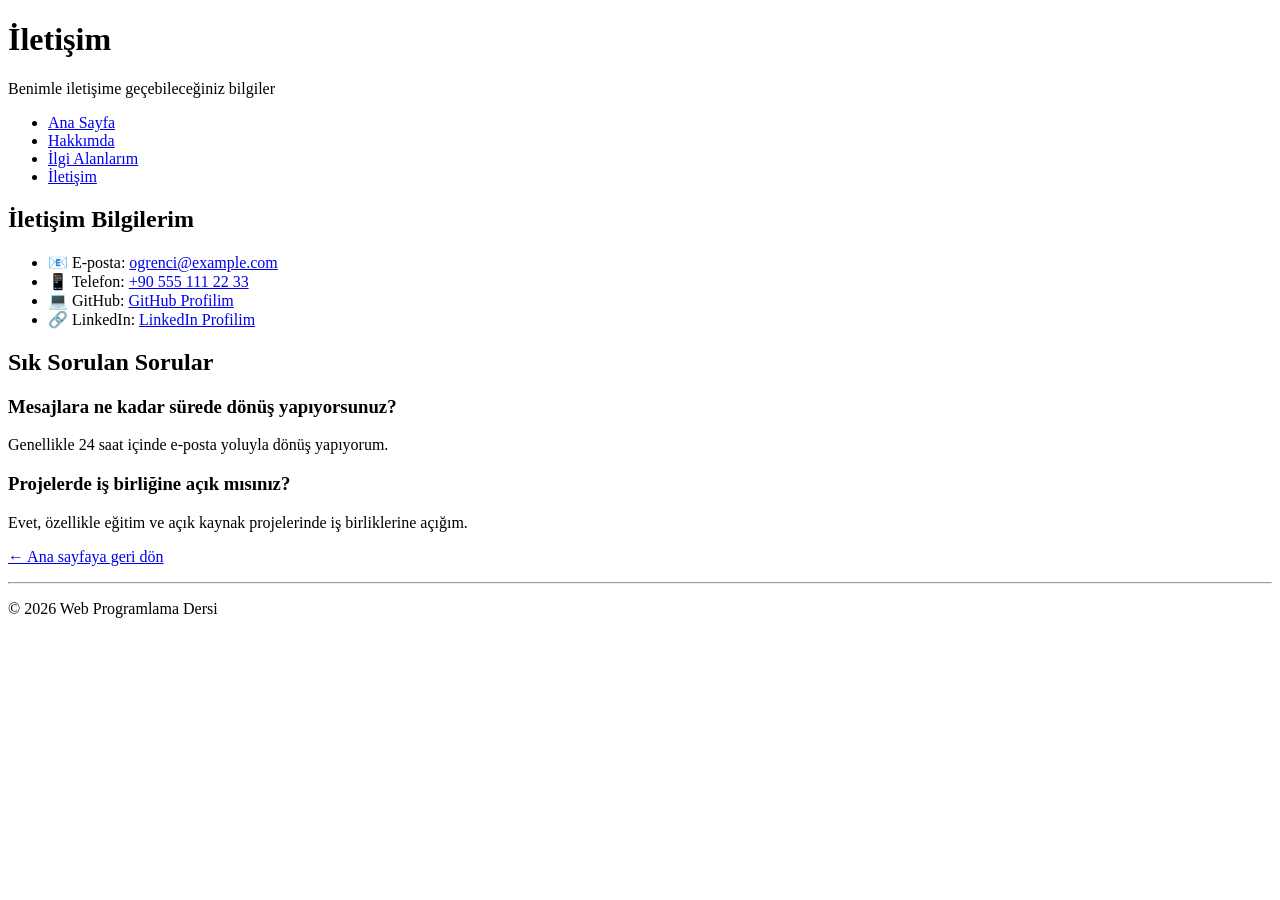
==== contact.html @ b7e61383 "Add files via upload" ====
<!DOCTYPE html>
<html lang="tr">
<head>
    <meta charset="UTF-8">
    <title>İletişim - Emine Umay Kılıç</title>
</head>
<body>

<header>
    <h1>İletişim</h1>
    <p>Benimle iletişime geçebileceğiniz bilgiler</p>
</header>

<nav>
    <ul>
        <li><a href="index.html">Ana Sayfa</a></li>
        <li><a href="about.html">Hakkımda</a></li>
        <li><a href="interests.html">İlgi Alanlarım</a></li>
        <li><a href="contact.html">İletişim</a></li>
    </ul>
</nav>

<main>
    <section>
        <h2>İletişim Bilgilerim</h2>
        <ul>
            <li>📧 E-posta: <a href="mailto:ogrenci@example.com">ogrenci@example.com</a></li>
            <li>📱 Telefon: <a href="tel:+905551112233">+90 555 111 22 33</a></li>
            <li>💻 GitHub: <a href="https://github.com/umaykilic" target="_blank">GitHub Profilim</a></li>
            <li>🔗 LinkedIn: <a href="https://linkedin.com/in/umaykilic" target="_blank">LinkedIn Profilim</a></li>
        </ul>
    </section>

    <section>
        <h2>Sık Sorulan Sorular</h2>
        
        <h3>Mesajlara ne kadar sürede dönüş yapıyorsunuz?</h3>
        <p>Genellikle 24 saat içinde e-posta yoluyla dönüş yapıyorum.</p>

        <h3>Projelerde iş birliğine açık mısınız?</h3>
        <p>Evet, özellikle eğitim ve açık kaynak projelerinde iş birliklerine açığım.</p>
    </section>

    <p><a href="index.html">← Ana sayfaya geri dön</a></p>
</main>

<hr>

<footer>
    <p>© 2026 Web Programlama Dersi</p>
</footer>

</body>
</html>
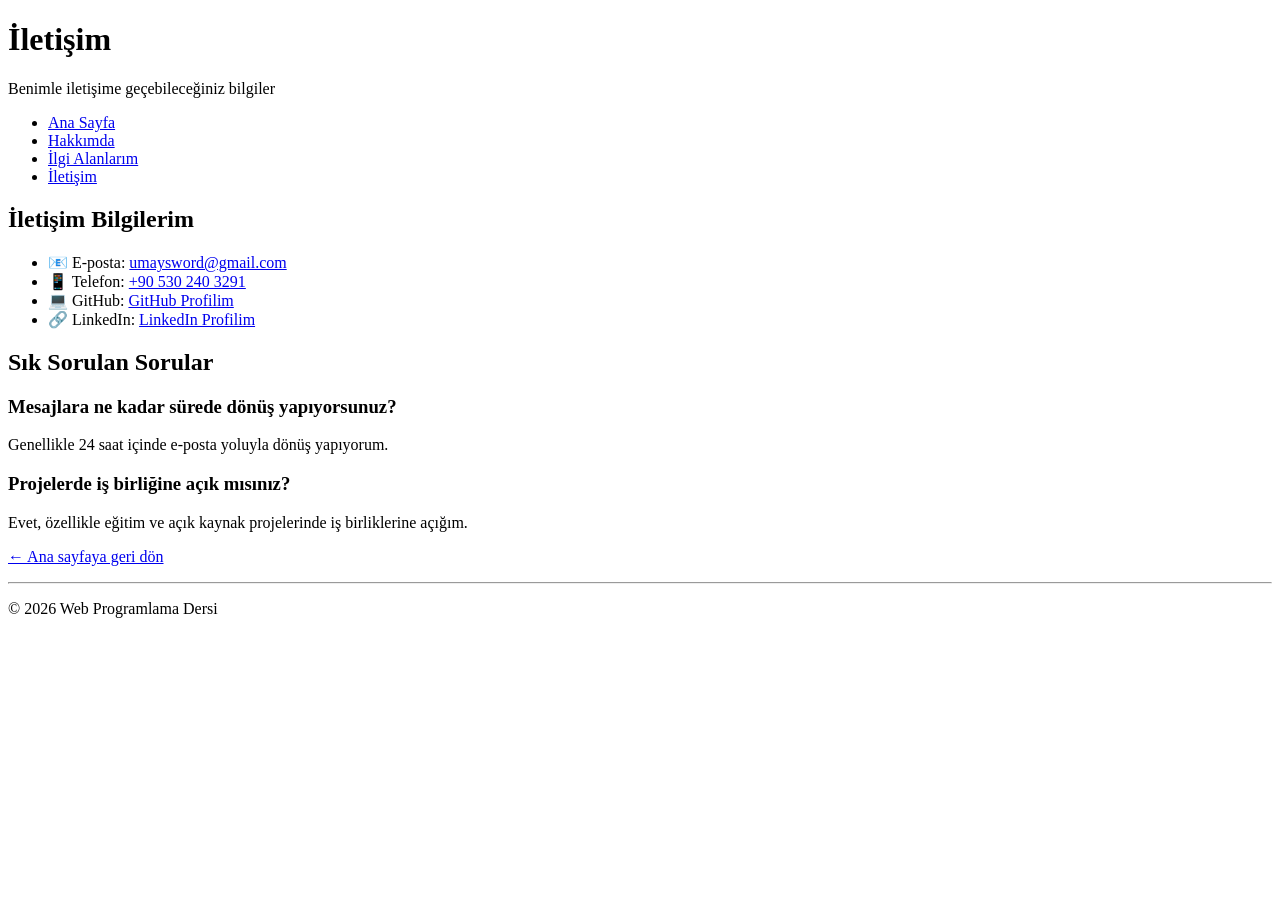
==== commit 82b9aec2: "Update contact.html" ====
--- a/contact.html
+++ b/contact.html
@@ -24,8 +24,8 @@
     <section>
         <h2>İletişim Bilgilerim</h2>
         <ul>
-            <li>📧 E-posta: <a href="mailto:ogrenci@example.com">ogrenci@example.com</a></li>
-            <li>📱 Telefon: <a href="tel:+905551112233">+90 555 111 22 33</a></li>
+            <li>📧 E-posta: <a href="mailto:umaysword@gmail.com">umaysword@gmail.com</a></li>
+            <li>📱 Telefon: <a href="tel:+905302403291">+90 530 240 3291</a></li>
             <li>💻 GitHub: <a href="https://github.com/umaykilic" target="_blank">GitHub Profilim</a></li>
             <li>🔗 LinkedIn: <a href="https://linkedin.com/in/umaykilic" target="_blank">LinkedIn Profilim</a></li>
         </ul>
@@ -51,4 +51,5 @@
 </footer>
 
 </body>
-</html>+
+</html>
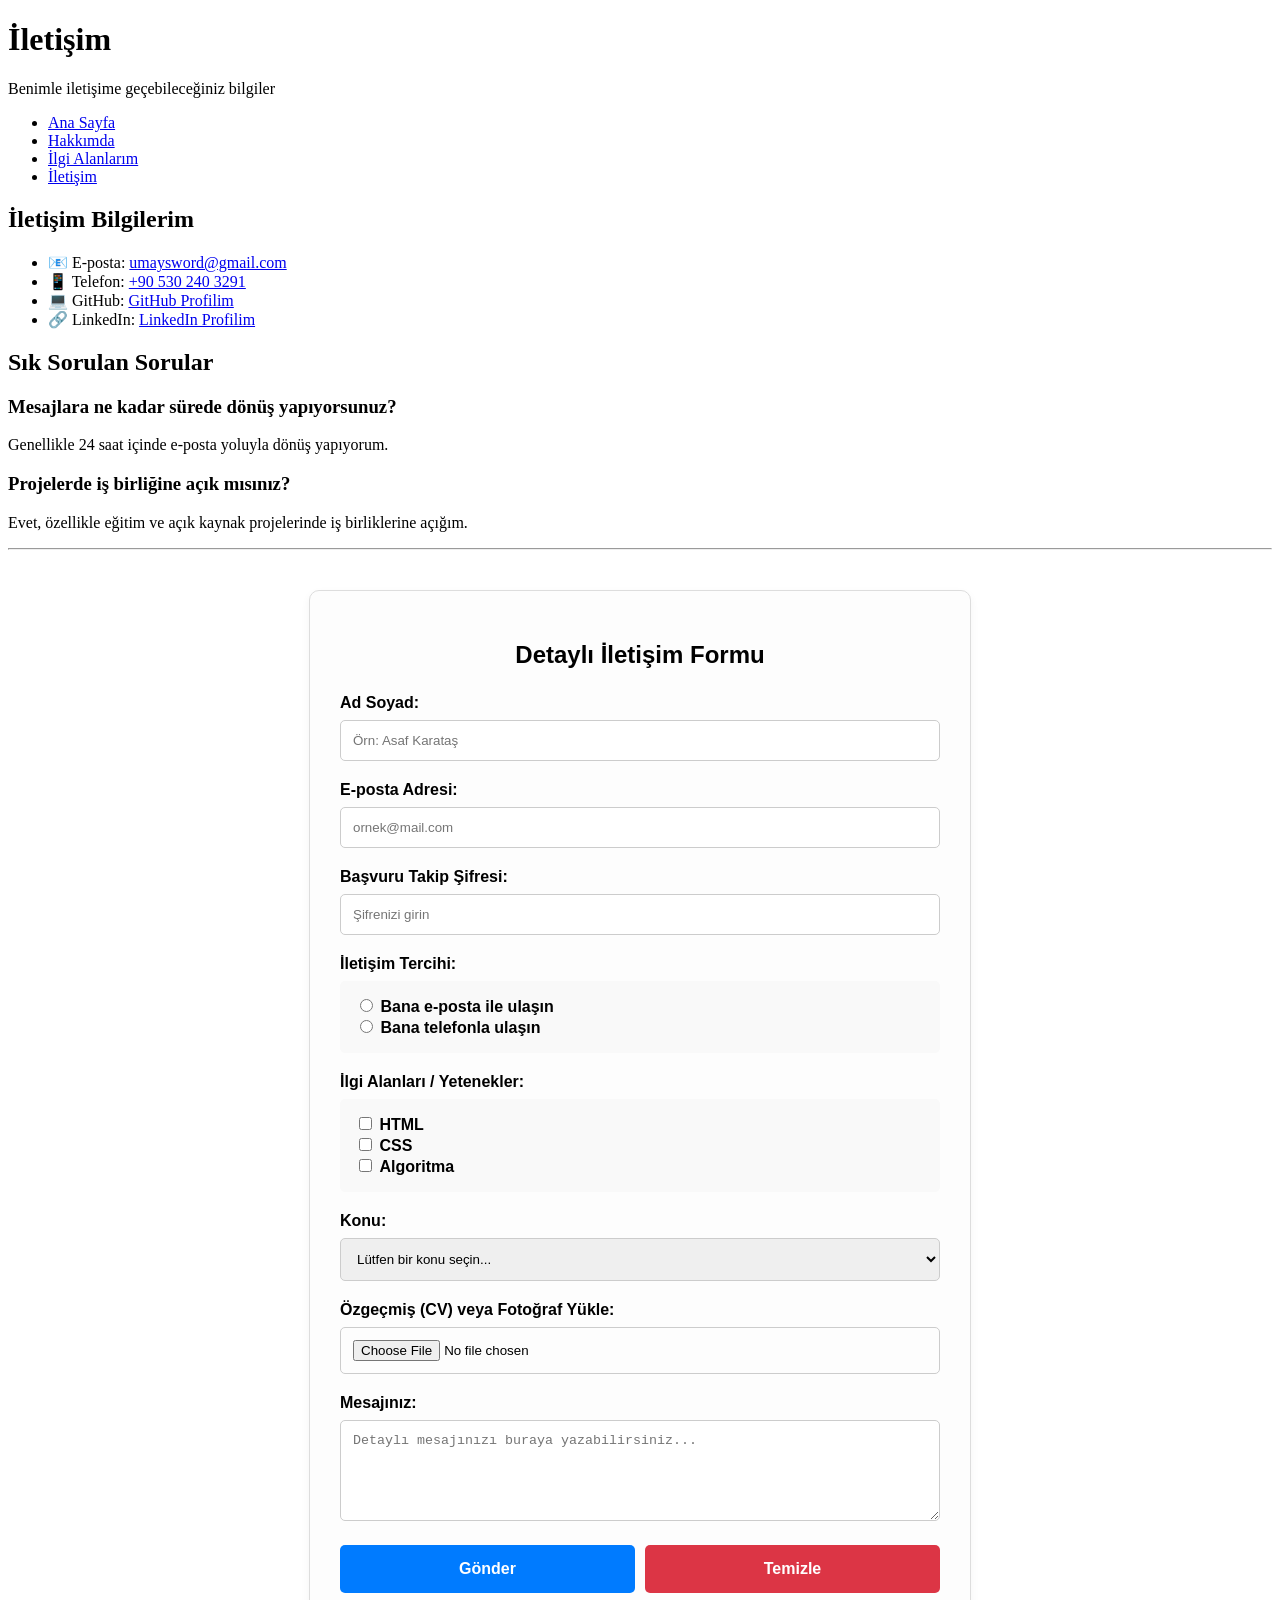
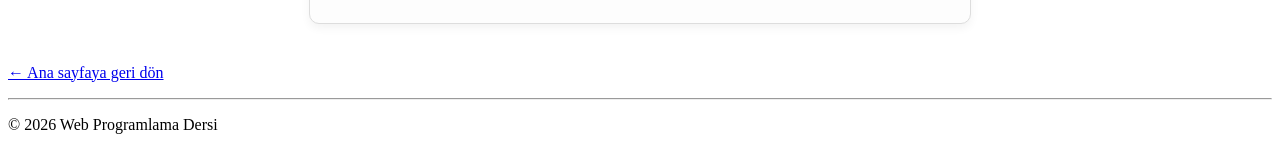
==== commit c7dae751: "Update contact.html" ====
--- a/contact.html
+++ b/contact.html
@@ -3,6 +3,83 @@
 <head>
     <meta charset="UTF-8">
     <title>İletişim - Emine Umay Kılıç</title>
+    <style>
+        /* CSS GEREKSİNİMLERİ */
+        .contact-container {
+            width: 600px;
+            margin: 40px auto;
+            padding: 30px;
+            border: 1px solid #ddd;
+            border-radius: 10px;
+            background-color: #fdfdfd;
+            box-shadow: 0 4px 10px rgba(0,0,0,0.05);
+            font-family: sans-serif;
+        }
+
+        .contact-container h2 {
+            text-align: center;
+            margin-bottom: 25px;
+        }
+
+        /* Form Elemanları Tasarımı */
+        .contact-container label {
+            display: block;
+            margin-bottom: 8px;
+            font-weight: bold;
+        }
+
+        .contact-container input, 
+        .contact-container select, 
+        .contact-container textarea {
+            width: 100%;
+            padding: 12px;
+            margin-bottom: 20px;
+            border: 1px solid #ccc;
+            border-radius: 5px;
+            box-sizing: border-box; /* Padding'in genişliği bozmaması için */
+        }
+
+        /* Gruplanmış Alanlar (Radyo ve Checkbox) */
+        .form-group {
+            background: #f9f9f9;
+            padding: 15px;
+            border-radius: 5px;
+            margin-bottom: 20px;
+        }
+
+        /* Buton Tasarımları */
+        .button-group {
+            display: flex;
+            gap: 10px;
+        }
+
+        .btn-submit {
+            flex: 1;
+            background-color: #007bff;
+            color: white;
+            border: none;
+            padding: 15px;
+            border-radius: 5px;
+            cursor: pointer;
+            font-size: 16px;
+            font-weight: bold;
+        }
+
+        .btn-reset {
+            flex: 1;
+            background-color: #dc3545;
+            color: white;
+            border: none;
+            padding: 15px;
+            border-radius: 5px;
+            cursor: pointer;
+            font-size: 16px;
+            font-weight: bold;
+        }
+
+        .btn-submit:hover { background-color: #0056b3; }
+        .btn-reset:hover { background-color: #c82333; }
+    </style>
 </head>
 <body>
 
@@ -41,6 +118,58 @@
         <p>Evet, özellikle eğitim ve açık kaynak projelerinde iş birliklerine açığım.</p>
     </section>
 
+    <hr>
+
+    <div class="contact-container">
+        <h2>Detaylı İletişim Formu</h2>
+        <form action="#" method="post">
+            
+            <label for="name">Ad Soyad:</label>
+            <input type="text" id="name" name="name" placeholder="Örn: Asaf Karataş" required>
+
+            <label for="email">E-posta Adresi:</label>
+            <input type="email" id="email" name="email" placeholder="ornek@mail.com" required>
+
+            <label for="password">Başvuru Takip Şifresi:</label>
+            <input type="password" id="password" name="password" placeholder="Şifrenizi girin">
+
+            <label>İletişim Tercihi:</label>
+            <div class="form-group">
+                <input type="radio" id="pref-email" name="preference" value="email" style="width: auto; margin-bottom: 5px;"> 
+                <label style="display: inline;" for="pref-email">Bana e-posta ile ulaşın</label><br>
+                <input type="radio" id="pref-phone" name="preference" value="phone" style="width: auto; margin-bottom: 5px;"> 
+                <label style="display: inline;" for="pref-phone">Bana telefonla ulaşın</label>
+            </div>
+
+            <label>İlgi Alanları / Yetenekler:</label>
+            <div class="form-group">
+                <input type="checkbox" id="html" name="skill" value="html" style="width: auto; margin-bottom: 5px;"> <label style="display: inline;" for="html">HTML</label><br>
+                <input type="checkbox" id="css" name="skill" value="css" style="width: auto; margin-bottom: 5px;"> <label style="display: inline;" for="css">CSS</label><br>
+                <input type="checkbox" id="algo" name="skill" value="algo" style="width: auto; margin-bottom: 5px;"> <label style="display: inline;" for="algo">Algoritma</label>
+            </div>
+
+            <label for="subject">Konu:</label>
+            <select id="subject" name="subject">
+                <option value="">Lütfen bir konu seçin...</option>
+                <option value="is">İş Teklifi</option>
+                <option value="soru">Soru</option>
+                <option value="feedback">Geri Bildirim</option>
+            </select>
+
+            <label for="file">Özgeçmiş (CV) veya Fotoğraf Yükle:</label>
+            <input type="file" id="file" name="file">
+
+            <label for="message">Mesajınız:</label>
+            <textarea id="message" name="message" rows="5" placeholder="Detaylı mesajınızı buraya yazabilirsiniz..."></textarea>
+
+            <div class="button-group">
+                <button type="submit" class="btn-submit">Gönder</button>
+                <button type="reset" class="btn-reset">Temizle</button>
+            </div>
+
+        </form>
+    </div>
+
     <p><a href="index.html">← Ana sayfaya geri dön</a></p>
 </main>
 
@@ -51,5 +180,4 @@
 </footer>
 
 </body>
-
 </html>
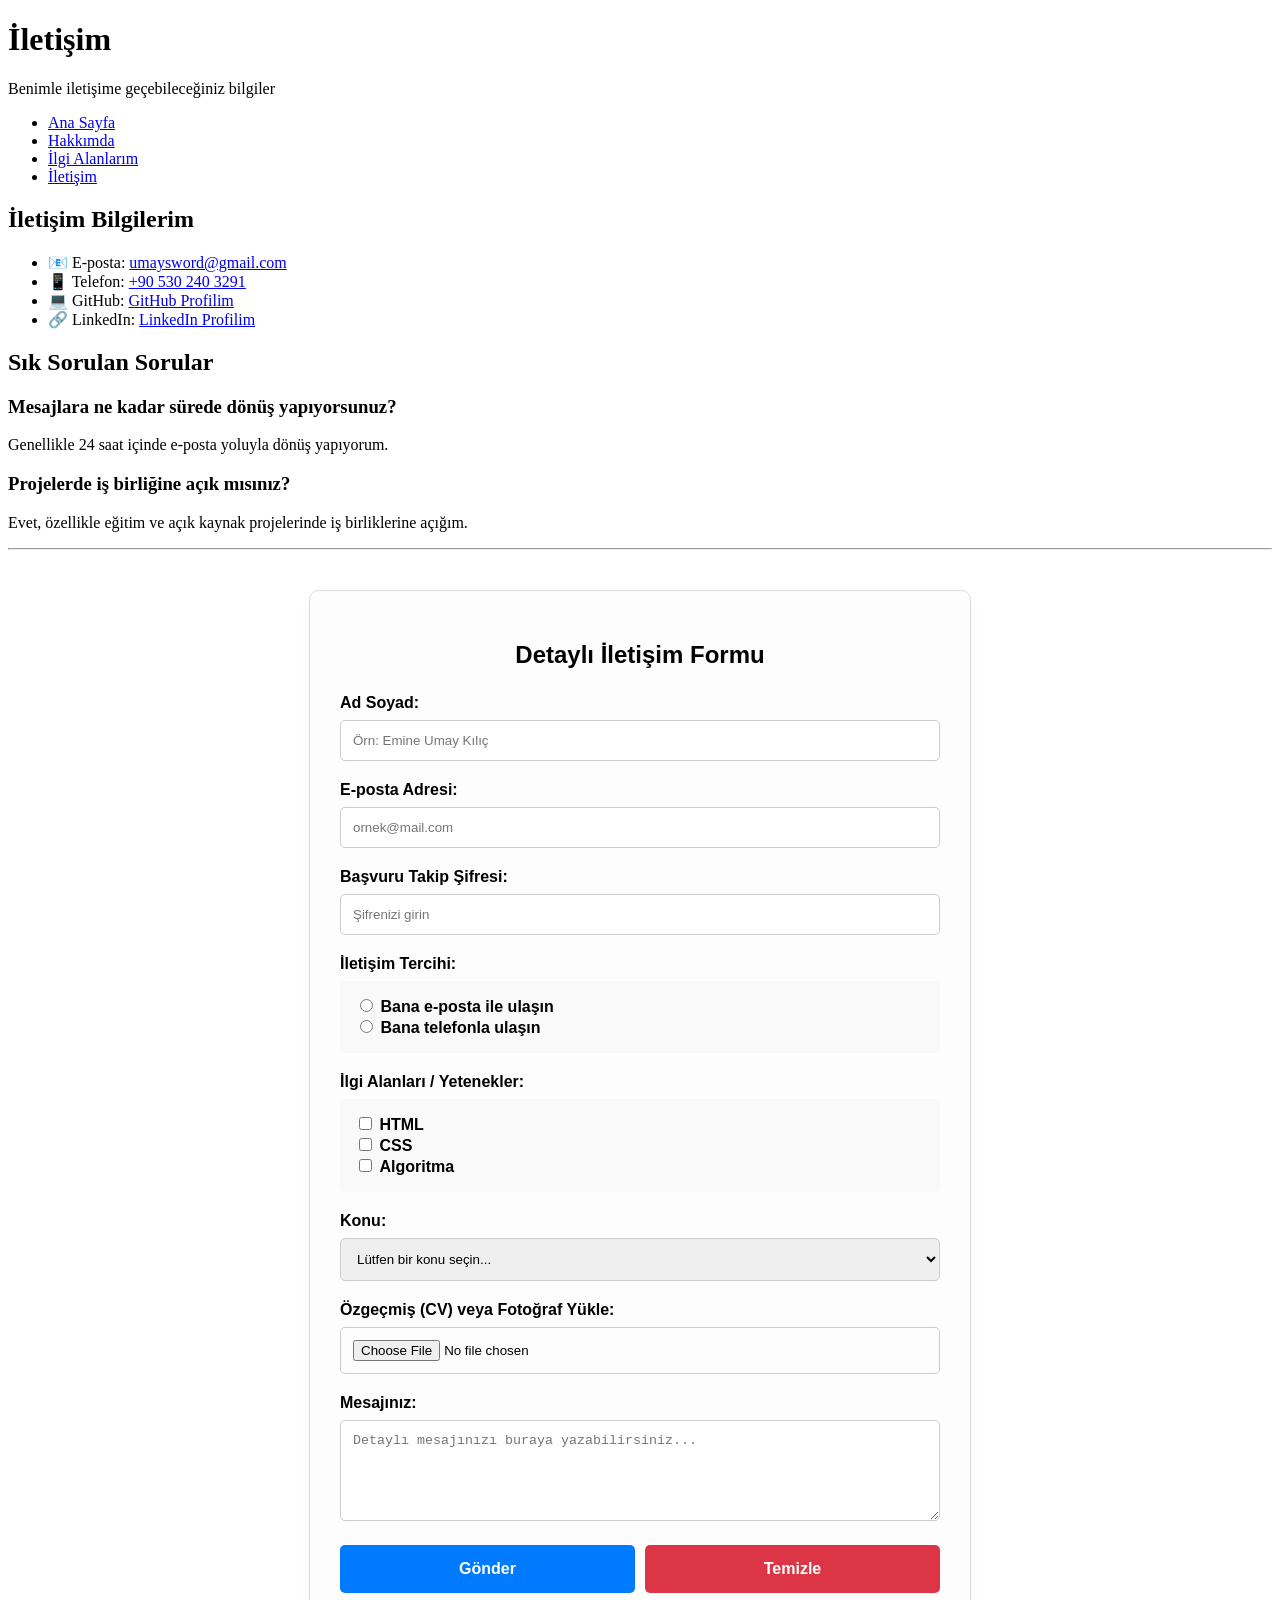
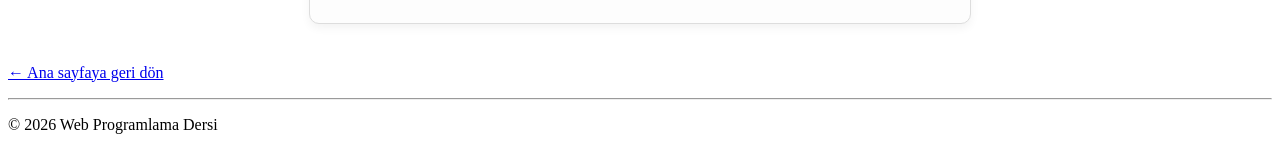
==== commit 2aec0e07: "Update contact.html" ====
--- a/contact.html
+++ b/contact.html
@@ -125,7 +125,7 @@
         <form action="#" method="post">
             
             <label for="name">Ad Soyad:</label>
-            <input type="text" id="name" name="name" placeholder="Örn: Asaf Karataş" required>
+            <input type="text" id="name" name="name" placeholder="Örn: Emine Umay Kılıç" required>
 
             <label for="email">E-posta Adresi:</label>
             <input type="email" id="email" name="email" placeholder="ornek@mail.com" required>
@@ -181,3 +181,4 @@
 
 </body>
 </html>
+
